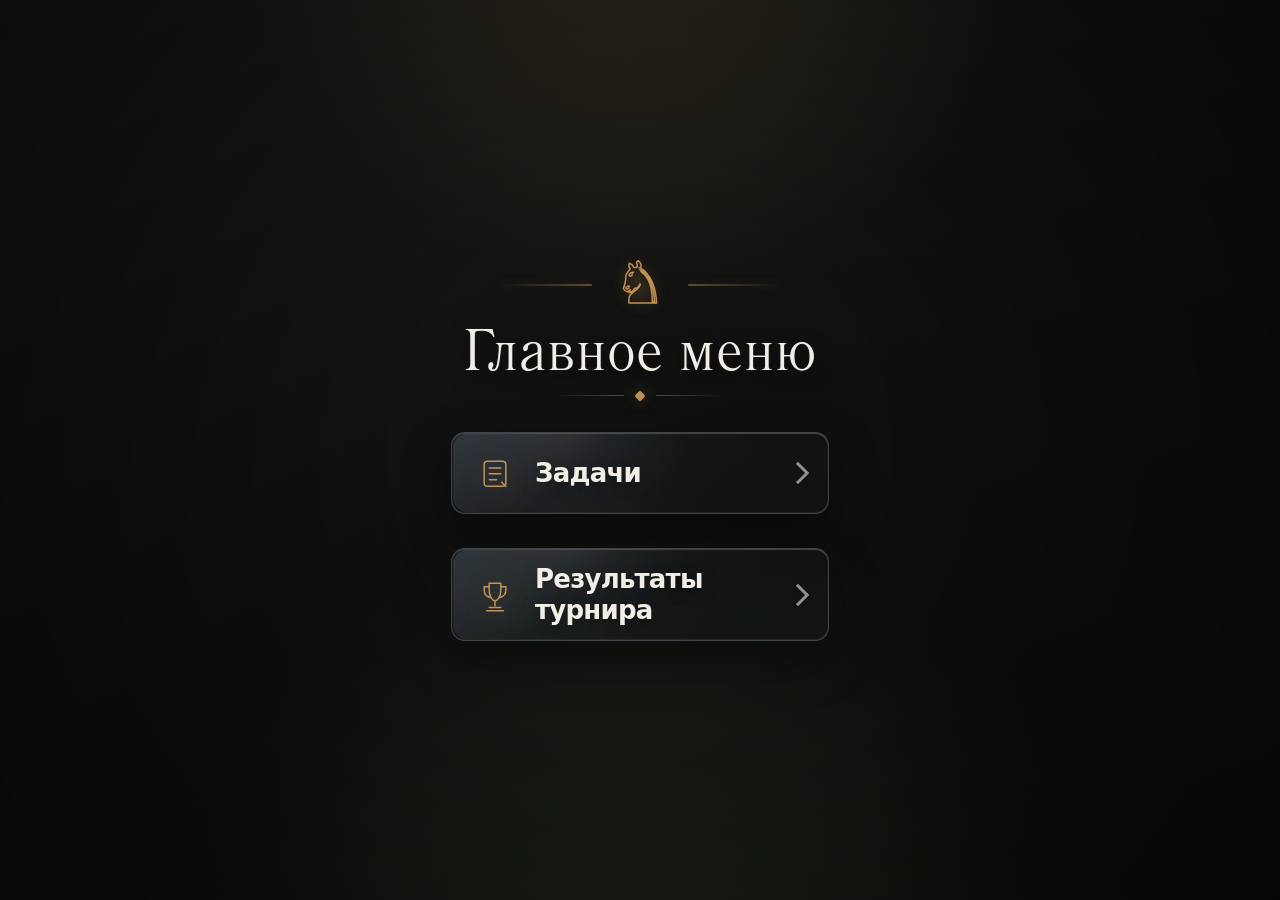
==== index.html @ 5e5bce4f "Add tournament pages and Elo ratings" ====
<!doctype html>
<html lang="ru">
<head>
  <!-- Yandex.Metrika counter -->
  <script type="text/javascript">
      (function(m,e,t,r,i,k,a){
          m[i]=m[i]||function(){(m[i].a=m[i].a||[]).push(arguments)};
          m[i].l=1*new Date();
          for (var j = 0; j < document.scripts.length; j++) {if (document.scripts[j].src === r) { return; }}
          k=e.createElement(t),a=e.getElementsByTagName(t)[0],k.async=1,k.src=r,a.parentNode.insertBefore(k,a)
      })(window, document,'script','https://mc.yandex.ru/metrika/tag.js?id=106322156', 'ym');

      ym(106322156, 'init', {ssr:true, webvisor:true, clickmap:true, ecommerce:"dataLayer", accurateTrackBounce:true, trackLinks:true});
  </script>
  <noscript><div><img src="https://mc.yandex.ru/watch/106322156" style="position:absolute; left:-9999px;" alt="" /></div></noscript>
  <!-- /Yandex.Metrika counter -->
  <meta charset="utf-8" />
  <meta name="viewport" content="width=device-width,initial-scale=1,maximum-scale=1,user-scalable=no,viewport-fit=cover" />
  <title>Главное меню</title>
  <script src="https://telegram.org/js/telegram-web-app.js"></script>
  <style>
    @font-face{
      font-family:"LiteraturnayaMenu";
      src:url("assets/font/TEST-literaturnaya_book.otf") format("opentype");
      font-weight:400;
      font-style:normal;
      font-display:swap;
    }

    :root{
      --bg:#111;
      --text:#f2eee5;
      --muted:rgba(242,238,229,.58);
      --gold:#c19154;
      --gold-soft:rgba(193,145,84,.46);
      --panel:rgba(255,255,255,.035);
      --border:rgba(255,255,255,.12);
      --tg-safe-area-top:0px;
      --app-safe-top:max(env(safe-area-inset-top), var(--tg-safe-area-top));
    }

    *, *::before, *::after{ box-sizing:border-box; }

    html{
      min-height:100%;
      min-height:100svh;
      min-height:100dvh;
      background:var(--bg);
      -webkit-text-size-adjust:100%;
    }

    body{
      margin:0;
      min-height:100%;
      min-height:100svh;
      min-height:100dvh;
      padding:calc(18px + var(--app-safe-top)) 17px calc(18px + env(safe-area-inset-bottom));
      font-family:system-ui,-apple-system,Segoe UI,Roboto,Arial,sans-serif;
      color:var(--text);
      background:
        radial-gradient(circle at 50% -12%, rgba(193,145,84,.18), transparent 34%),
        radial-gradient(circle at 50% 112%, rgba(118,150,86,.16), transparent 42%),
        linear-gradient(160deg, #171817 0%, #0f100f 48%, #0a0b0a 100%);
      overflow:hidden;
      -webkit-tap-highlight-color:transparent;
    }

    body::before{
      content:"";
      position:fixed;
      inset:0;
      pointer-events:none;
      background:
        linear-gradient(90deg, rgba(255,255,255,.025) 1px, transparent 1px),
        linear-gradient(0deg, rgba(255,255,255,.018) 1px, transparent 1px);
      background-size:42px 42px;
      mask-image:radial-gradient(circle at 50% 36%, #000, transparent 72%);
      opacity:.34;
    }

    body::after{
      content:"";
      position:fixed;
      inset:0;
      pointer-events:none;
      background:radial-gradient(circle at center, transparent 32%, rgba(0,0,0,.46) 100%);
    }

    .menu-shell{
      position:relative;
      z-index:1;
      width:min(100%, 378px);
      min-height:calc(100dvh - 36px - var(--app-safe-top) - env(safe-area-inset-bottom));
      margin:0 auto;
      display:flex;
      flex-direction:column;
      justify-content:center;
      gap:32px;
    }

    .menu-head{
      display:grid;
      justify-items:center;
      gap:13px;
      text-align:center;
    }

    .horse-row{
      width:min(286px, 78vw);
      display:grid;
      grid-template-columns:1fr auto 1fr;
      align-items:center;
      gap:22px;
      color:var(--gold);
    }

    .horse-row::before,
    .horse-row::after{
      content:"";
      height:2px;
      border-radius:999px;
      background:linear-gradient(90deg, transparent, var(--gold-soft));
      box-shadow:0 0 10px rgba(193,145,84,.18);
    }

    .horse-row::after{ background:linear-gradient(90deg, var(--gold-soft), transparent); }

    .horse-mark{
      font-size:58px;
      line-height:.9;
      color:transparent;
      -webkit-text-stroke:1.5px var(--gold);
      text-shadow:0 0 16px rgba(193,145,84,.2);
      transform:translateY(-2px);
    }

    .menu-title{
      margin:0;
      font-family:"LiteraturnayaMenu", Georgia, serif;
      font-size:clamp(43px, 11vw, 58px);
      font-weight:400;
      line-height:.95;
      letter-spacing:.015em;
      color:var(--text);
      text-shadow:0 6px 18px rgba(0,0,0,.58), 0 0 1px rgba(255,255,255,.42);
    }

    .title-divider{
      width:min(170px, 45vw);
      display:grid;
      grid-template-columns:1fr auto 1fr;
      align-items:center;
      gap:12px;
      color:var(--gold);
    }

    .title-divider::before,
    .title-divider::after{
      content:"";
      height:1px;
      background:linear-gradient(90deg, transparent, rgba(193,145,84,.45));
    }

    .title-divider::after{ background:linear-gradient(90deg, rgba(193,145,84,.45), transparent); }

    .title-divider span{
      width:8px;
      height:8px;
      display:block;
      border-radius:2px;
      background:var(--gold);
      transform:rotate(45deg);
      box-shadow:0 0 14px rgba(193,145,84,.42);
    }

    .menu-actions{
      display:grid;
      gap:34px;
    }

    .menu-btn{
      min-height:82px;
      width:100%;
      padding:15px 22px;
      display:grid;
      grid-template-columns:44px 1fr auto;
      align-items:center;
      gap:17px;
      border-radius:10px;
      border:1px solid rgba(255,255,255,.105);
      background:
        linear-gradient(145deg, rgba(255,255,255,.048), rgba(255,255,255,.012)),
        rgba(18,20,19,.90);
      color:var(--text);
      box-shadow:
        inset 0 1px 0 rgba(255,255,255,.055),
        0 14px 34px rgba(0,0,0,.26);
      text-align:left;
      text-decoration:none;
      transform:scale(1);
      transition:transform .11s ease;
      user-select:none;
      touch-action:manipulation;
    }

    .menu-btn:hover{
      color:var(--text);
      transform:scale(1);
    }

    .menu-btn:focus{ outline:none; }

    .menu-btn:focus-visible{
      outline:1px solid rgba(193,145,84,.45);
      outline-offset:3px;
    }

    .menu-btn:active{ transform:scale(.965); }

    .menu-icon{
      width:42px;
      height:42px;
      display:grid;
      place-items:center;
      color:var(--gold);
      filter:drop-shadow(0 5px 12px rgba(193,145,84,.18));
    }

    .menu-icon svg{
      width:40px;
      height:40px;
      display:block;
      fill:none;
      stroke:currentColor;
      stroke-width:1.8;
      stroke-linecap:round;
      stroke-linejoin:round;
    }

    .menu-btn-text{
      font-size:clamp(23px, 6vw, 26px);
      font-weight:800;
      line-height:1.18;
      letter-spacing:-.03em;
      text-shadow:0 4px 14px rgba(0,0,0,.62);
    }

    .menu-arrow{
      width:16px;
      height:16px;
      border-top:3px solid rgba(242,238,229,.58);
      border-right:3px solid rgba(242,238,229,.58);
      transform:rotate(45deg);
      filter:drop-shadow(0 3px 6px rgba(0,0,0,.45));
    }

    @media (max-width:480px){
      .menu-shell{ gap:30px; }
      .horse-mark{ font-size:56px; }
      .menu-actions{ gap:34px; }
      .menu-btn{ min-height:82px; padding:15px 21px; border-radius:10px; }
    }

    @media (max-height:680px){
      .menu-shell{ gap:22px; }
      .menu-head{ gap:9px; }
      .horse-mark{ font-size:46px; }
      .menu-btn{ min-height:76px; }
      .menu-actions{ gap:22px; }
    }
  </style>
  <link rel="stylesheet" href="assets/liquid-glass.css">
</head>
<body>
  <svg width="0" height="0" style="position:absolute;pointer-events:none" aria-hidden="true" focusable="false">
    <filter id="liquid-glass-filter" x="-20%" y="-20%" width="140%" height="140%" color-interpolation-filters="sRGB">
      <feTurbulence type="fractalNoise" baseFrequency="0.012 0.018" numOctaves="2" seed="8" result="noise"></feTurbulence>
      <feDisplacementMap in="SourceGraphic" in2="noise" scale="10" xChannelSelector="R" yChannelSelector="G" result="displaced"></feDisplacementMap>
      <feGaussianBlur in="displaced" stdDeviation="0.2" result="softened"></feGaussianBlur>
      <feComposite in="softened" in2="SourceGraphic" operator="over"></feComposite>
    </filter>
  </svg>
  <main class="menu-shell" aria-labelledby="menuTitle">
    <header class="menu-head">
      <div class="horse-row" aria-hidden="true">
        <div class="horse-mark">♞</div>
      </div>
      <h1 id="menuTitle" class="menu-title">Главное меню</h1>
      <div class="title-divider" aria-hidden="true"><span></span></div>
    </header>

    <nav class="menu-actions" aria-label="Главное меню">
      <a class="menu-btn liquid-glass" href="tasks.html">
        <span class="menu-icon" aria-hidden="true">
          <svg viewBox="0 0 48 48">
            <rect x="11" y="10" width="26" height="30" rx="4"></rect>
            <path d="M17 18h14"></path>
            <path d="M17 25h14"></path>
            <path d="M17 32h9"></path>
            <path d="M32 35l5 5"></path>
          </svg>
        </span>
        <span class="menu-btn-text">Задачи</span>
        <span class="menu-arrow" aria-hidden="true"></span>
      </a>
      <a class="menu-btn liquid-glass" href="tournament-results.html">
        <span class="menu-icon" aria-hidden="true">
          <svg viewBox="0 0 48 48">
            <path d="M17 10h14v8c0 8-4 13-7 13s-7-5-7-13z"></path>
            <path d="M17 14h-6v4c0 5 3 8 7 9"></path>
            <path d="M31 14h6v4c0 5-3 8-7 9"></path>
            <path d="M24 31v6"></path>
            <path d="M17 39h14"></path>
            <path d="M14 43h20"></path>
          </svg>
        </span>
        <span class="menu-btn-text">Результаты<br>турнира</span>
        <span class="menu-arrow" aria-hidden="true"></span>
      </a>
    </nav>
  </main>

  <script>
    const tg = window.Telegram?.WebApp;
    if (tg){
      tg.ready();
      tg.expand?.();
      document.documentElement.style.setProperty('--tg-safe-area-top', `${tg.safeAreaInset?.top || 0}px`);
    }
  </script>
</body>
</html>
---- assets/liquid-glass.css ----
:root{
  /* liquid-web style config */
  --lg-surface-rgb: 26, 30, 36;      /* neutral dark slate */
  --lg-border-rgb: 120, 128, 138;    /* neutral border */
  --lg-specular-rgb: 228, 232, 236;  /* neutral highlight */
  --lg-midtone-rgb: 168, 175, 184;   /* neutral midtone */

  --lg-specular-opacity: .40;
  --lg-specular-saturation: 6;
  --lg-refraction-level: 1.00;
  --lg-blur-level: 12px;
  --lg-progressive-blur-strength: 1.00;
  --lg-glass-bg-opacity: .28;
  --lg-backdrop-sat: 140%;
  --lg-subtle-sat: 116%;
  --lg-toggle-sat: 116%;
}

.liquid-glass,
.liquid-glass-subtle,
.liquid-glass-pill,
.liquid-glass-panel{
  position: var(--liquid-position, relative);
  isolation: isolate;
  overflow: var(--liquid-overflow, hidden);
  color: inherit;
  border: 1px solid rgba(var(--lg-border-rgb), .46);
  background: rgba(var(--lg-surface-rgb), var(--lg-glass-bg-opacity));
  box-shadow:
    inset 0 1px 1px rgba(255,255,255,.22),
    inset 0 -1px 1px rgba(255,255,255,.08),
    0 18px 48px rgba(0,0,0,.35);
  transition: transform .16s ease, box-shadow .16s ease, background .16s ease;
}

.liquid-glass{ border-radius: 14px; }
.liquid-glass-subtle{
  border-radius: 12px;
  background: rgba(var(--lg-surface-rgb), calc(var(--lg-glass-bg-opacity) * .72));
}
.liquid-glass-pill{ border-radius: 999px; }
.liquid-glass-panel{ border-radius: 16px; }

.liquid-glass::before,
.liquid-glass-subtle::before,
.liquid-glass-pill::before,
.liquid-glass-panel::before{
  content: "";
  position: absolute;
  inset: 1px;
  border-radius: inherit;
  pointer-events: none;
  background:
    linear-gradient(
      135deg,
      rgba(var(--lg-specular-rgb), var(--lg-specular-opacity)),
      rgba(var(--lg-midtone-rgb), .08) 35%,
      rgba(255,255,255,0) 70%
    );
  opacity: var(--lg-specular-opacity);
  filter: saturate(var(--lg-specular-saturation));
  mix-blend-mode: screen;
}

.liquid-glass::after,
.liquid-glass-subtle::after,
.liquid-glass-pill::after,
.liquid-glass-panel::after{
  content: "";
  position: absolute;
  inset: 0;
  border-radius: inherit;
  pointer-events: none;
  background: radial-gradient(circle at 30% 0%, rgba(var(--lg-specular-rgb), .28), transparent 45%);
  opacity: .28;
}

/* Base frosted glass (cross-browser) */
@supports ((backdrop-filter: blur(1px)) or (-webkit-backdrop-filter: blur(1px))){
  .liquid-glass,
  .liquid-glass-pill,
  .liquid-glass-panel{
    backdrop-filter:
      blur(calc(var(--lg-blur-level) * var(--lg-progressive-blur-strength)))
      saturate(var(--lg-backdrop-sat));
    -webkit-backdrop-filter:
      blur(calc(var(--lg-blur-level) * var(--lg-progressive-blur-strength)))
      saturate(var(--lg-backdrop-sat));
  }
  .liquid-glass-subtle{
    backdrop-filter:
      blur(calc(var(--lg-blur-level) * .78))
      saturate(var(--lg-subtle-sat));
    -webkit-backdrop-filter:
      blur(calc(var(--lg-blur-level) * .78))
      saturate(var(--lg-subtle-sat));
  }
}

/* liquid-web style enhancement for Chromium/WebView */
@supports (backdrop-filter: url("#liquid-glass-filter") blur(1px)){
  .liquid-glass,
  .liquid-glass-pill,
  .liquid-glass-panel{
    backdrop-filter:
      url(#liquid-glass-filter)
      blur(calc(var(--lg-blur-level) * var(--lg-progressive-blur-strength)))
      saturate(140%);
  }
  .liquid-glass-subtle{
    backdrop-filter:
      url(#liquid-glass-filter)
      blur(calc(var(--lg-blur-level) * .78))
      saturate(116%);
  }
}

/* no-backdrop fallback */
@supports not ((backdrop-filter: blur(1px)) or (-webkit-backdrop-filter: blur(1px))){
  .liquid-glass,
  .liquid-glass-subtle,
  .liquid-glass-pill,
  .liquid-glass-panel{
    background: rgba(var(--lg-surface-rgb), .78);
    border-color: rgba(var(--lg-border-rgb), .58);
  }
}

/* Firefox-specific hard fallback: keep predictable frosted look */
@-moz-document url-prefix() {
  .liquid-glass,
  .liquid-glass-subtle,
  .liquid-glass-pill,
  .liquid-glass-panel{
    backdrop-filter: none !important;
    -webkit-backdrop-filter: none !important;
    background: rgba(var(--lg-surface-rgb), .72);
  }
}

/* iOS Safari / iOS WebView: avoid SVG-url refraction artifacts */
@supports (-webkit-touch-callout: none) {
  .liquid-glass,
  .liquid-glass-pill,
  .liquid-glass-panel{
    backdrop-filter:
      blur(calc(var(--lg-blur-level) * .72))
      saturate(122%) !important;
    -webkit-backdrop-filter:
      blur(calc(var(--lg-blur-level) * .72))
      saturate(122%) !important;
  }
  .liquid-glass-subtle{
    backdrop-filter:
      blur(calc(var(--lg-blur-level) * .58))
      saturate(108%) !important;
    -webkit-backdrop-filter:
      blur(calc(var(--lg-blur-level) * .58))
      saturate(108%) !important;
  }
}

/* Touch + small screens: lighter effect for mobile browsers/WebView perf */
@media (pointer: coarse), (max-width: 900px){
  :root{
    --lg-blur-level: 9px;
    --lg-backdrop-sat: 126%;
    --lg-subtle-sat: 108%;
    --lg-toggle-sat: 108%;
    --lg-specular-opacity: .28;
  }
  .liquid-glass::before,
  .liquid-glass-subtle::before,
  .liquid-glass-pill::before,
  .liquid-glass-panel::before{
    opacity: calc(var(--lg-specular-opacity) * .82);
  }
  .liquid-glass::after,
  .liquid-glass-subtle::after,
  .liquid-glass-pill::after,
  .liquid-glass-panel::after{
    opacity: .18;
  }
}

/* switch track */
.liquid-glass-toggle{
  position: relative;
  overflow: hidden;
  border: 1px solid rgba(var(--lg-border-rgb), .62);
  background: rgba(var(--lg-surface-rgb), .34);
  box-shadow:
    inset 0 1px 1px rgba(255,255,255,.16),
    inset 0 -1px 1px rgba(255,255,255,.06),
    0 6px 14px rgba(0,0,0,.24);
}
.liquid-glass-toggle::before{
  content: "";
  position: absolute;
  inset: 1px;
  border-radius: inherit;
  pointer-events: none;
  background: linear-gradient(135deg, rgba(var(--lg-specular-rgb), .34), rgba(255,255,255,.05) 44%, transparent 72%);
  opacity: .34;
  mix-blend-mode: screen;
}
@supports ((backdrop-filter: blur(1px)) or (-webkit-backdrop-filter: blur(1px))){
  .liquid-glass-toggle{
    backdrop-filter: blur(calc(var(--lg-blur-level) * .55)) saturate(var(--lg-toggle-sat));
    -webkit-backdrop-filter: blur(calc(var(--lg-blur-level) * .55)) saturate(var(--lg-toggle-sat));
  }
}
@supports (backdrop-filter: url("#liquid-glass-filter") blur(1px)){
  .liquid-glass-toggle{
    backdrop-filter: url(#liquid-glass-filter) blur(calc(var(--lg-blur-level) * .55)) saturate(var(--lg-toggle-sat));
  }
}
.coach-hints-input:checked + .coach-hints-track.liquid-glass-toggle{
  border-color: rgba(120,190,120,.72);
  background: rgba(76, 237, 140, .28);
}

@media (prefers-reduced-motion: reduce){
  .liquid-glass,
  .liquid-glass-subtle,
  .liquid-glass-pill,
  .liquid-glass-panel,
  .liquid-glass-toggle{
    transition: none !important;
    animation: none !important;
  }
}
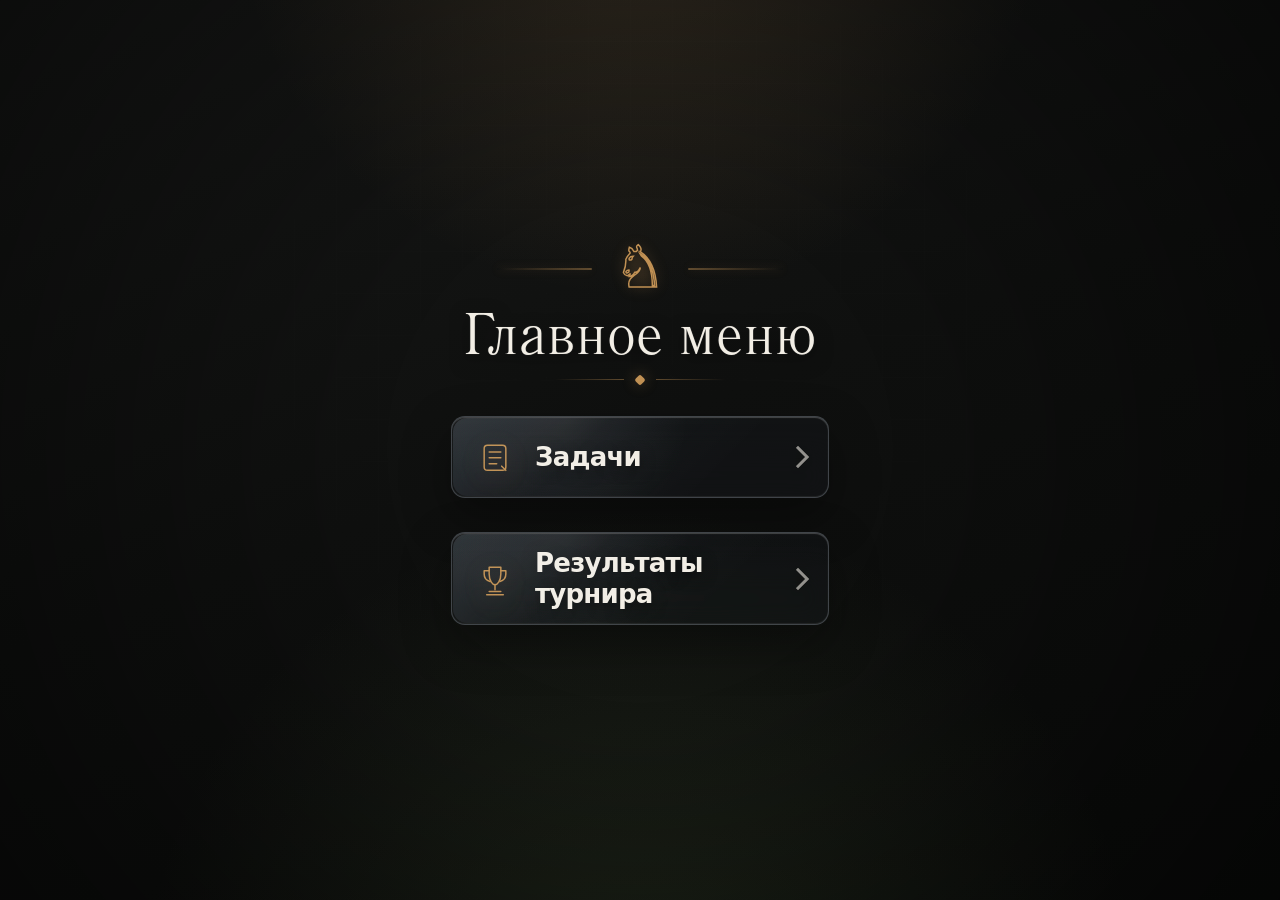
==== commit d22a08a9: "Adjust menu/tournament typography and preload tournament subpages" ====
--- a/index.html
+++ b/index.html
@@ -95,6 +95,7 @@
       display:flex;
       flex-direction:column;
       justify-content:center;
+      transform:translateY(-16px);
       gap:32px;
     }
 
@@ -239,7 +240,7 @@
 
     .menu-btn-text{
       font-size:clamp(23px, 6vw, 26px);
-      font-weight:800;
+      font-weight:600;
       line-height:1.18;
       letter-spacing:-.03em;
       text-shadow:0 4px 14px rgba(0,0,0,.62);
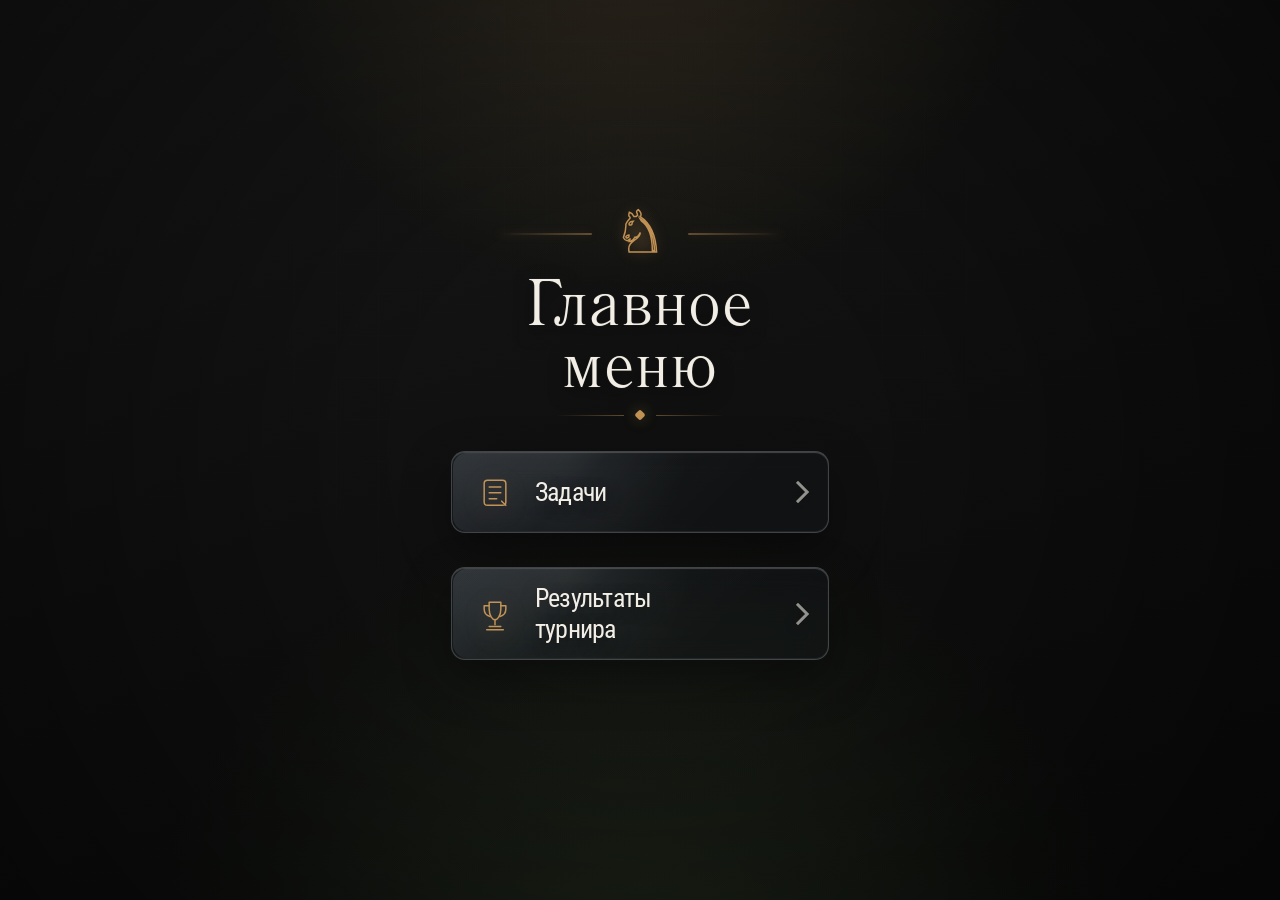
==== commit a790eb5c: "Fix analysis back navigation and update menu fonts to Roboto Condensed" ====
--- a/index.html
+++ b/index.html
@@ -18,6 +18,9 @@
   <meta name="viewport" content="width=device-width,initial-scale=1,maximum-scale=1,user-scalable=no,viewport-fit=cover" />
   <title>Главное меню</title>
   <script src="https://telegram.org/js/telegram-web-app.js"></script>
+  <link rel="preconnect" href="https://fonts.googleapis.com">
+  <link rel="preconnect" href="https://fonts.gstatic.com" crossorigin>
+  <link href="https://fonts.googleapis.com/css2?family=Roboto+Condensed:wght@400;500&display=swap" rel="stylesheet">
   <style>
     @font-face{
       font-family:"LiteraturnayaMenu";
@@ -138,7 +141,7 @@
     .menu-title{
       margin:0;
       font-family:"LiteraturnayaMenu", Georgia, serif;
-      font-size:clamp(43px, 11vw, 58px);
+      font-size:clamp(48px, 12vw, 66px);
       font-weight:400;
       line-height:.95;
       letter-spacing:.015em;
@@ -240,7 +243,8 @@
 
     .menu-btn-text{
       font-size:clamp(23px, 6vw, 26px);
-      font-weight:600;
+      font-family:"Roboto Condensed","Arial Narrow","Segoe UI",Arial,sans-serif;
+      font-weight:400;
       line-height:1.18;
       letter-spacing:-.03em;
       text-shadow:0 4px 14px rgba(0,0,0,.62);
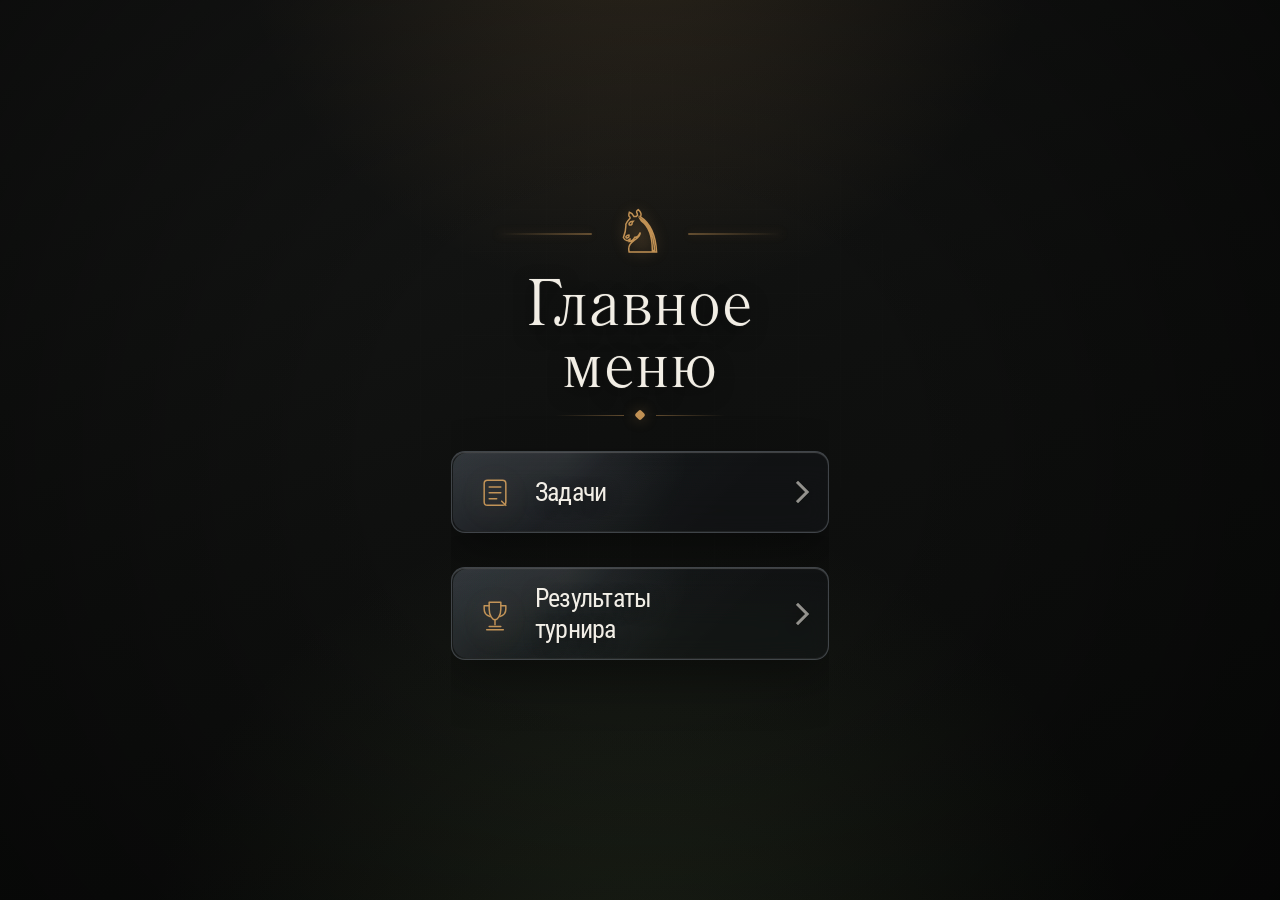
==== commit 61282fc0: "Fix Telegram Mini App scrolling and cache busting" ====
--- a/index.html
+++ b/index.html
@@ -18,6 +18,7 @@
   <meta name="viewport" content="width=device-width,initial-scale=1,maximum-scale=1,user-scalable=no,viewport-fit=cover" />
   <title>Главное меню</title>
   <script src="https://telegram.org/js/telegram-web-app.js"></script>
+  <script src="assets/telegram-miniapp.js?v=20260514-1"></script>
   <link rel="preconnect" href="https://fonts.googleapis.com">
   <link rel="preconnect" href="https://fonts.gstatic.com" crossorigin>
   <link href="https://fonts.googleapis.com/css2?family=Roboto+Condensed:wght@400;500&display=swap" rel="stylesheet">
@@ -330,6 +331,7 @@
     if (tg){
       tg.ready();
       tg.expand?.();
+      tg.disableVerticalSwipes?.();
       document.documentElement.style.setProperty('--tg-safe-area-top', `${tg.safeAreaInset?.top || 0}px`);
     }
   </script>
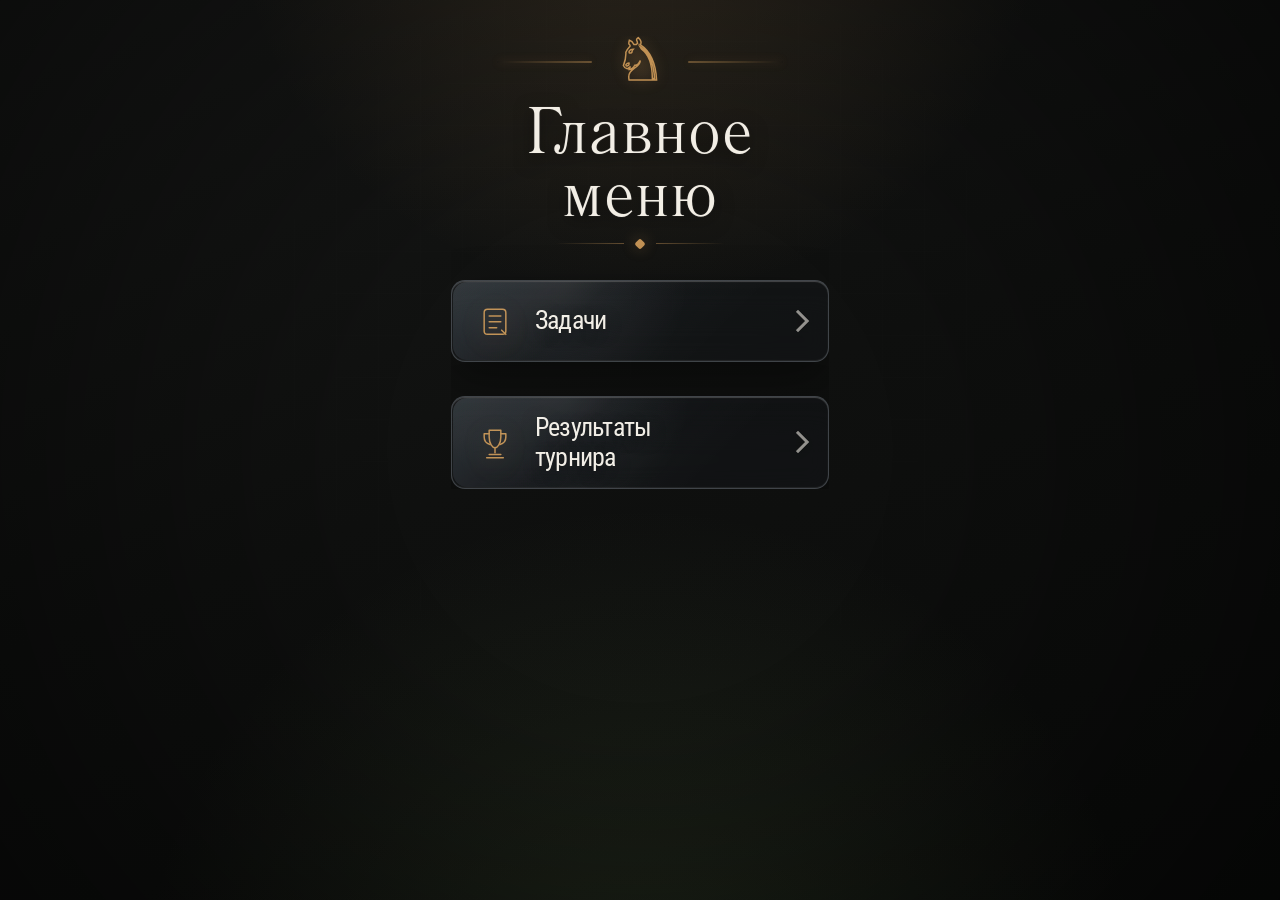
==== commit c6328a1d: "Adjust main menu vertical position in mini app" ====
--- a/index.html
+++ b/index.html
@@ -99,8 +99,12 @@
       display:flex;
       flex-direction:column;
       justify-content:center;
-      transform:translateY(-16px);
+      transform:translateY(18px);
       gap:32px;
+    }
+
+    .menu-shell.miniapp-scroll-root{
+      min-height:calc(100dvh - 36px - var(--app-safe-top) - env(safe-area-inset-bottom));
     }
 
     .menu-head{
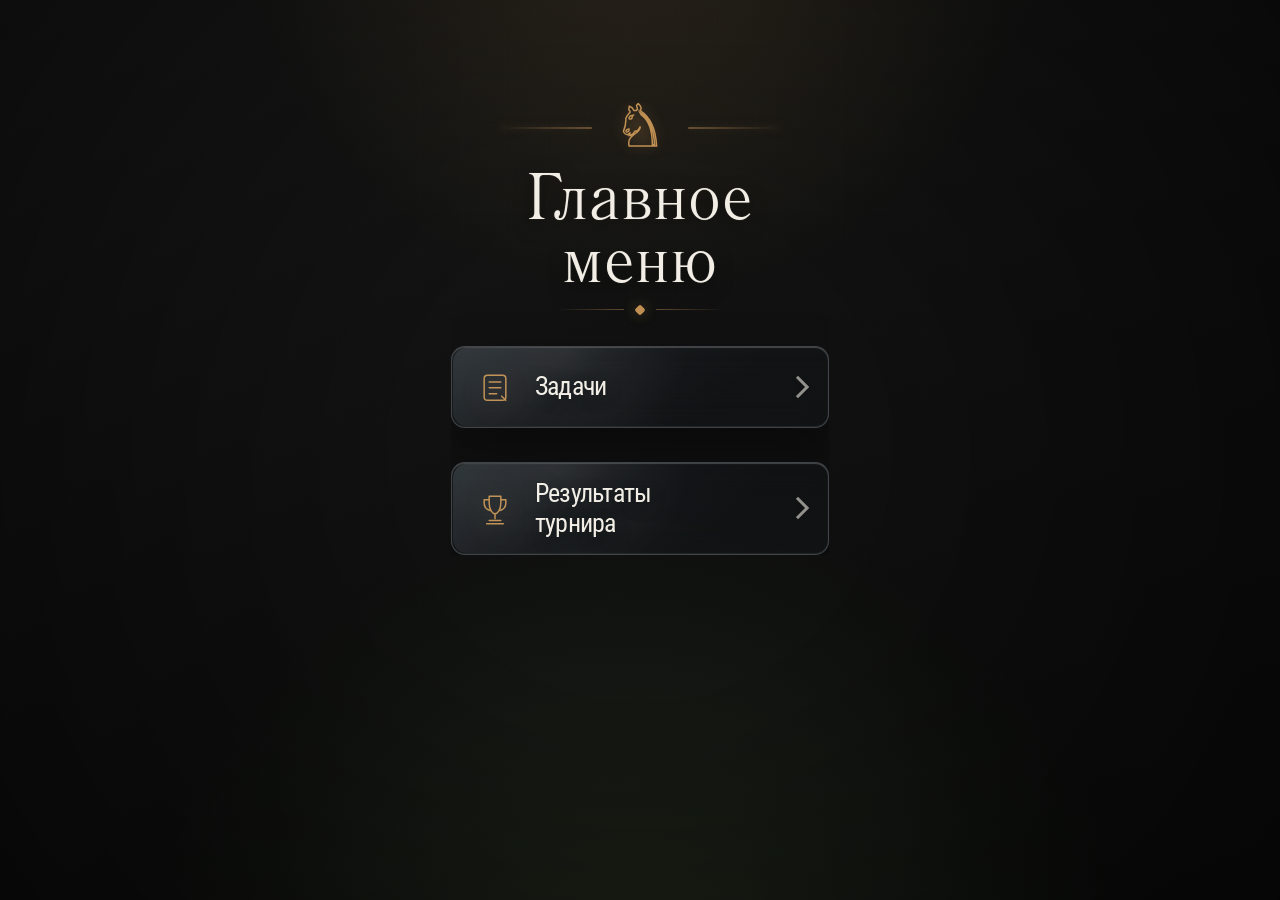
==== commit f123cdd5: "Tune menu position and mobile tournament/tasks spacing" ====
--- a/index.html
+++ b/index.html
@@ -99,7 +99,7 @@
       display:flex;
       flex-direction:column;
       justify-content:center;
-      transform:translateY(18px);
+      transform:translateY(84px);
       gap:32px;
     }
 
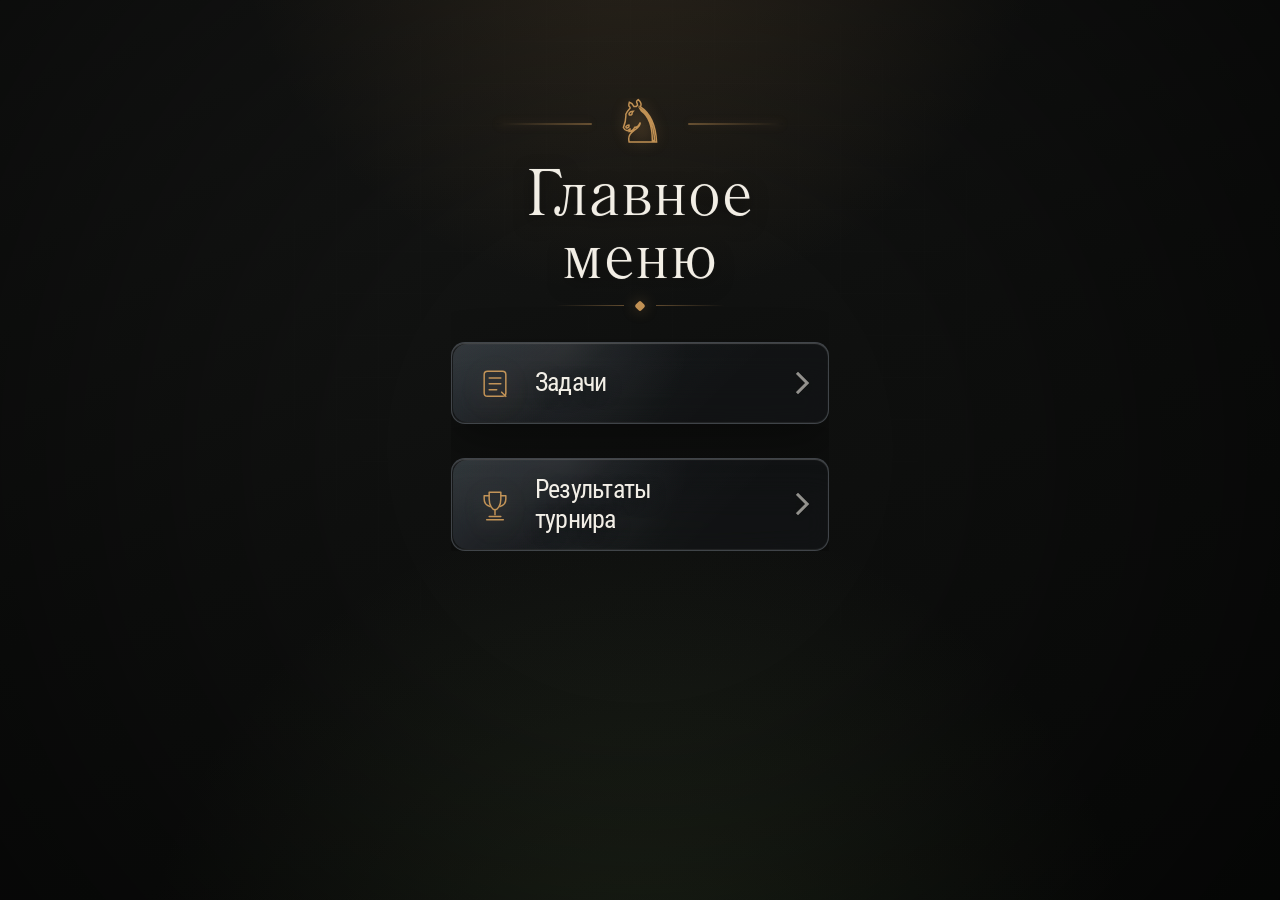
==== commit 37b75656: "Adjust main menu top offset and refine tournament results spacing" ====
--- a/index.html
+++ b/index.html
@@ -95,11 +95,11 @@
       z-index:1;
       width:min(100%, 378px);
       min-height:calc(100dvh - 36px - var(--app-safe-top) - env(safe-area-inset-bottom));
-      margin:0 auto;
+      margin:80px auto 0;
       display:flex;
       flex-direction:column;
       justify-content:center;
-      transform:translateY(84px);
+      transform:translateY(0);
       gap:32px;
     }
 
